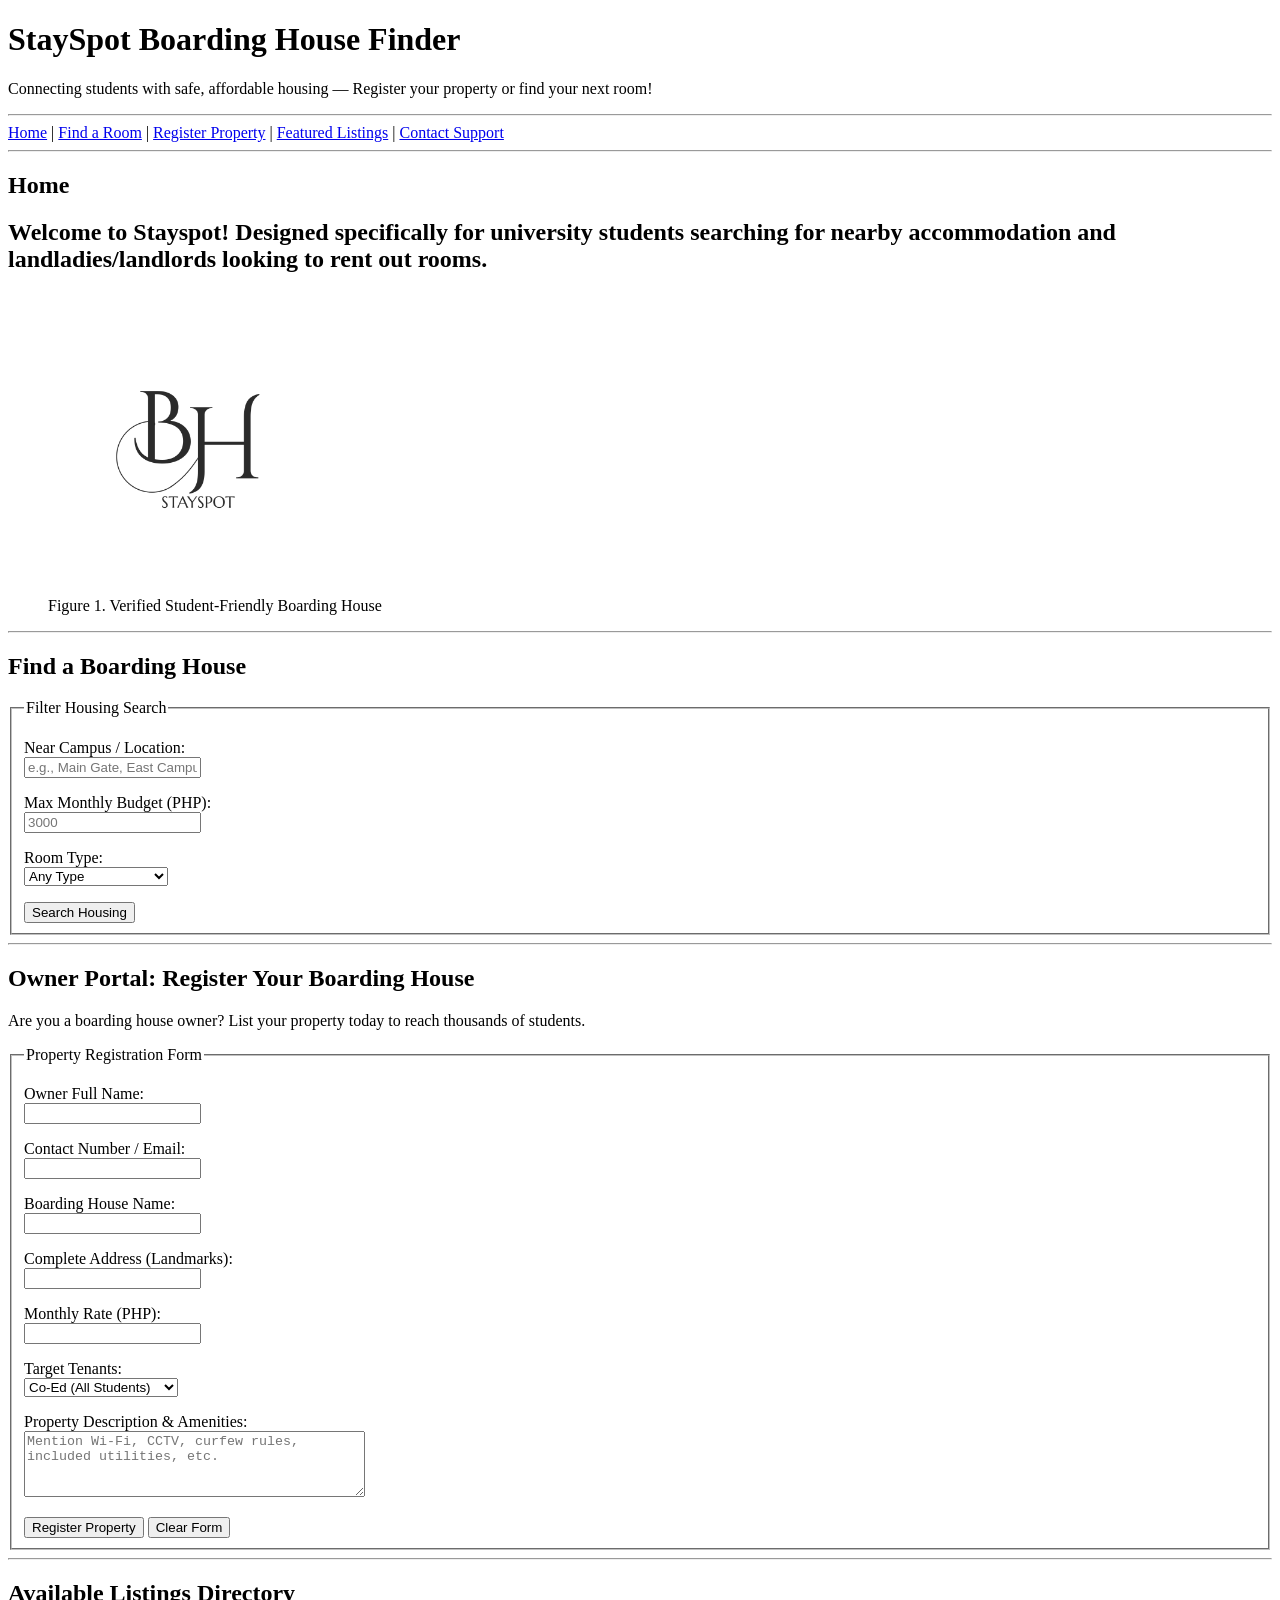
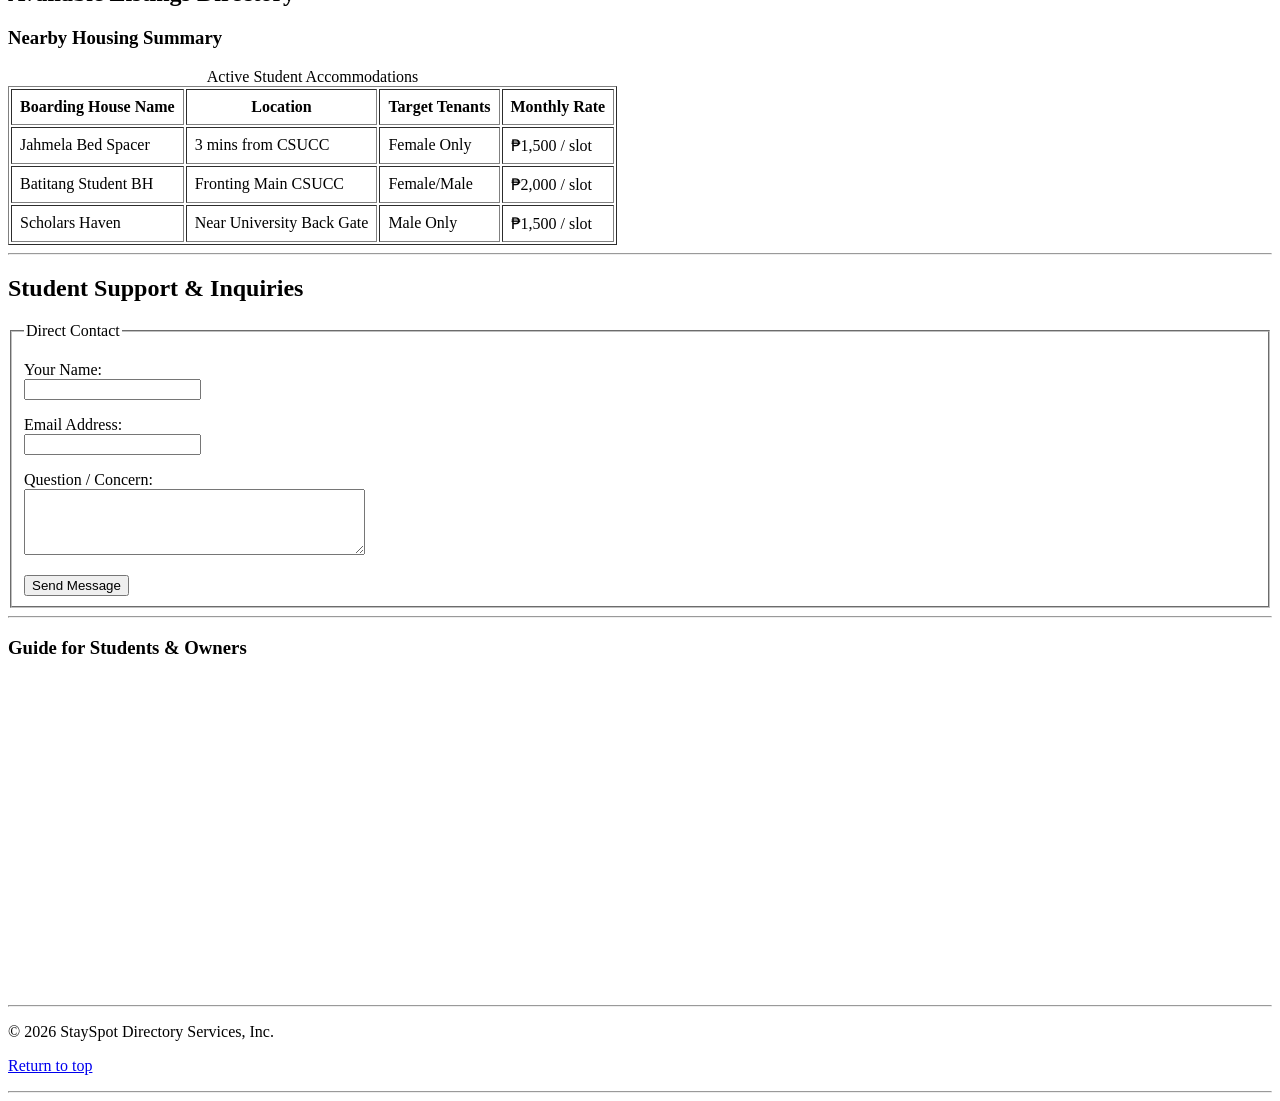
==== index.html @ 8d2ea784 "Add files via upload" ====
<!DOCTYPE html>
<html lang="en">
<head> 
    <meta charset="UTF-8"> 
    <meta name="viewport" content="width=device-width, initial-scale=1.0">
    <title>StaySpot - Boarding House Finder</title> 

</head>
<body>
    <header>
        <h1>StaySpot Boarding House Finder</h1>
        <p>Connecting students with safe, affordable housing — Register your property or find your next room!</p>
    </header>
    <hr>

    <nav aria-label ="Main Navigation">
       <a href="#home">Home</a> |
       <a href="#search">Find a Room</a> |
       <a href="#register-owner">Register Property</a> |
       <a href="#featured">Featured Listings</a> |
       <a href="#contact">Contact Support</a>
    </nav>
    <hr>

    <main>
        <section id="home">
            <h2>Home</h2>
            <h2>Welcome to Stayspot! Designed specifically for university students searching for nearby accommodation and landladies/landlords looking to rent out rooms.</h2>
            <figure>
                <img src="logo.jpg" alt="logo" width="300" height="300">
                <figcaption>Figure 1. Verified Student-Friendly Boarding House</figcaption>
            </figure>
        </section>
        <hr>

       <section id="search">
			<h2>Find a Boarding House</h2>
			<form action="#" method="get">
				<fieldset>
					<legend>Filter Housing Search</legend>
					<p>
						<label for="search-location">Near Campus / Location:</label><br>
						<input type="text" id="search-location" name="location" placeholder="e.g., Main Gate, East Campus">
					</p>
					<p>
						<label for="budget">Max Monthly Budget (PHP):</label><br>
						<input type="number" id="budget" name="budget" placeholder="3000">
					</p>
					<p>
						<label for="room-preference">Room Type:</label><br>
						<select id="room-preference" name="room_type">
							<option value="any">Any Type</option>
							<option value="bedspace">Bedspace (Shared)</option>
							<option value="single">Single Private Room</option>
							<option value="female-only">Female Only Dorm</option>
							<option value="male-only">Male Only Dorm</option>
						</select>
					</p>
					<button type="submit">Search Housing</button>
				</fieldset>
			</form>
		</section>
		<hr>

		<section id="register-owner">
			<h2>Owner Portal: Register Your Boarding House</h2>
			<p>Are you a boarding house owner? List your property today to reach thousands of students.</p>
			
			<form action="#" method="post">
				<fieldset>
					<legend>Property Registration Form</legend>
					<p>
						<label for="owner-name">Owner Full Name:</label><br>
						<input type="text" id="owner-name" name="owner_name" required autocomplete="name">
					</p>
					<p>
						<label for="owner-contact">Contact Number / Email:</label><br>
						<input type="text" id="owner-contact" name="owner_contact" required>
					</p>
					<p>
						<label for="property-name">Boarding House Name:</label><br>
						<input type="text" id="property-name" name="property_name" required>
					</p>
					<p>
						<label for="property-address">Complete Address (Landmarks):</label><br>
						<input type="text" id="property-address" name="property_address" required autocomplete="street-address">
					</p>
					<p>
						<label for="rate">Monthly Rate (PHP):</label><br>
						<input type="number" id="rate" name="rate" required>
					</p>
					<p>
						<label for="tenant-type">Target Tenants:</label><br>
						<select id="tenant-type" name="tenant_type">
							<option value="all">Co-Ed (All Students)</option>
							<option value="female">Female Students Only</option>
							<option value="male">Male Students Only</option>
						</select>
					</p>
					<p>
						<label for="amenities">Property Description & Amenities:</label><br>
						<textarea id="amenities" name="amenities" rows="4" cols="40" placeholder="Mention Wi-Fi, CCTV, curfew rules, included utilities, etc."></textarea>
					</p>
					<button type="submit">Register Property</button>
					<button type="reset">Clear Form</button>
				</fieldset>
			</form>
		</section>
		<hr>

		<section id="featured">
			<h2>Available Listings Directory</h2>
			<article>
				<h3>Nearby Housing Summary</h3>
				<table border="1" cellpadding="8">
					<caption>Active Student Accommodations</caption>
					<thead>
						<tr>
							<th scope="col">Boarding House Name</th>
							<th scope="col">Location</th>
							<th scope="col">Target Tenants</th>
							<th scope="col">Monthly Rate</th>
						</tr>
					</thead>
					<tbody>
						<tr>
							<td>Jahmela Bed Spacer</td>
							<td>3 mins from CSUCC</td>
							<td>Female Only</td>
							<td>₱1,500 / slot</td>
						</tr>
						<tr>
							<td>Batitang Student BH</td>
							<td>Fronting Main CSUCC</td>
							<td>Female/Male</td>
							<td>₱2,000 / slot</td>
						</tr>
						<tr>
							<td>Scholars Haven</td>
							<td>Near University Back Gate</td>
							<td>Male Only</td>
							<td>₱1,500 / slot</td>
						</tr>
					</tbody>
				</table>
			</article>
		</section>
		<hr>

		<section id="contact">
			<h2>Student Support & Inquiries</h2>
			<form action="#" method="post">
				<fieldset>
					<legend>Direct Contact</legend>
					<p>
						<label for="student-name">Your Name:</label><br>
						<input type="text" id="student-name" name="student_name" required autocomplete="name">
					</p>
					<p>
						<label for="student-email">Email Address:</label><br>
						<input type="email" id="student-email" name="student_email" required autocomplete="email">
					</p>
					<p>
						<label for="message">Question / Concern:</label><br>
						<textarea id="message" name="message" rows="4" cols="40"></textarea>
					</p>
					<button type="submit">Send Message</button>
				</fieldset>
			</form>
		</section>
	</main>
	<hr>

	<aside>
		<h3>Guide for Students & Owners</h3>
		<iframe width="560" height="315" src="https://www.youtube-nocookie.com/embed/41rMdUESHv8?si=8a2DmmxghDqq758a" title="Boarding House Guide" frameborder="0" allow="accelerometer; autoplay; clipboard-write; encrypted-media; gyroscope; picture-in-picture; web-share" referrerpolicy="strict-origin-when-cross-origin" allowfullscreen></iframe>
	</aside>
	<hr>

	<footer>
		<p>&copy; 2026 StaySpot Directory Services, Inc.</p>
		<p><a href="#home">Return to top</a></p>
	</footer>
	<hr>
</body>
</html>
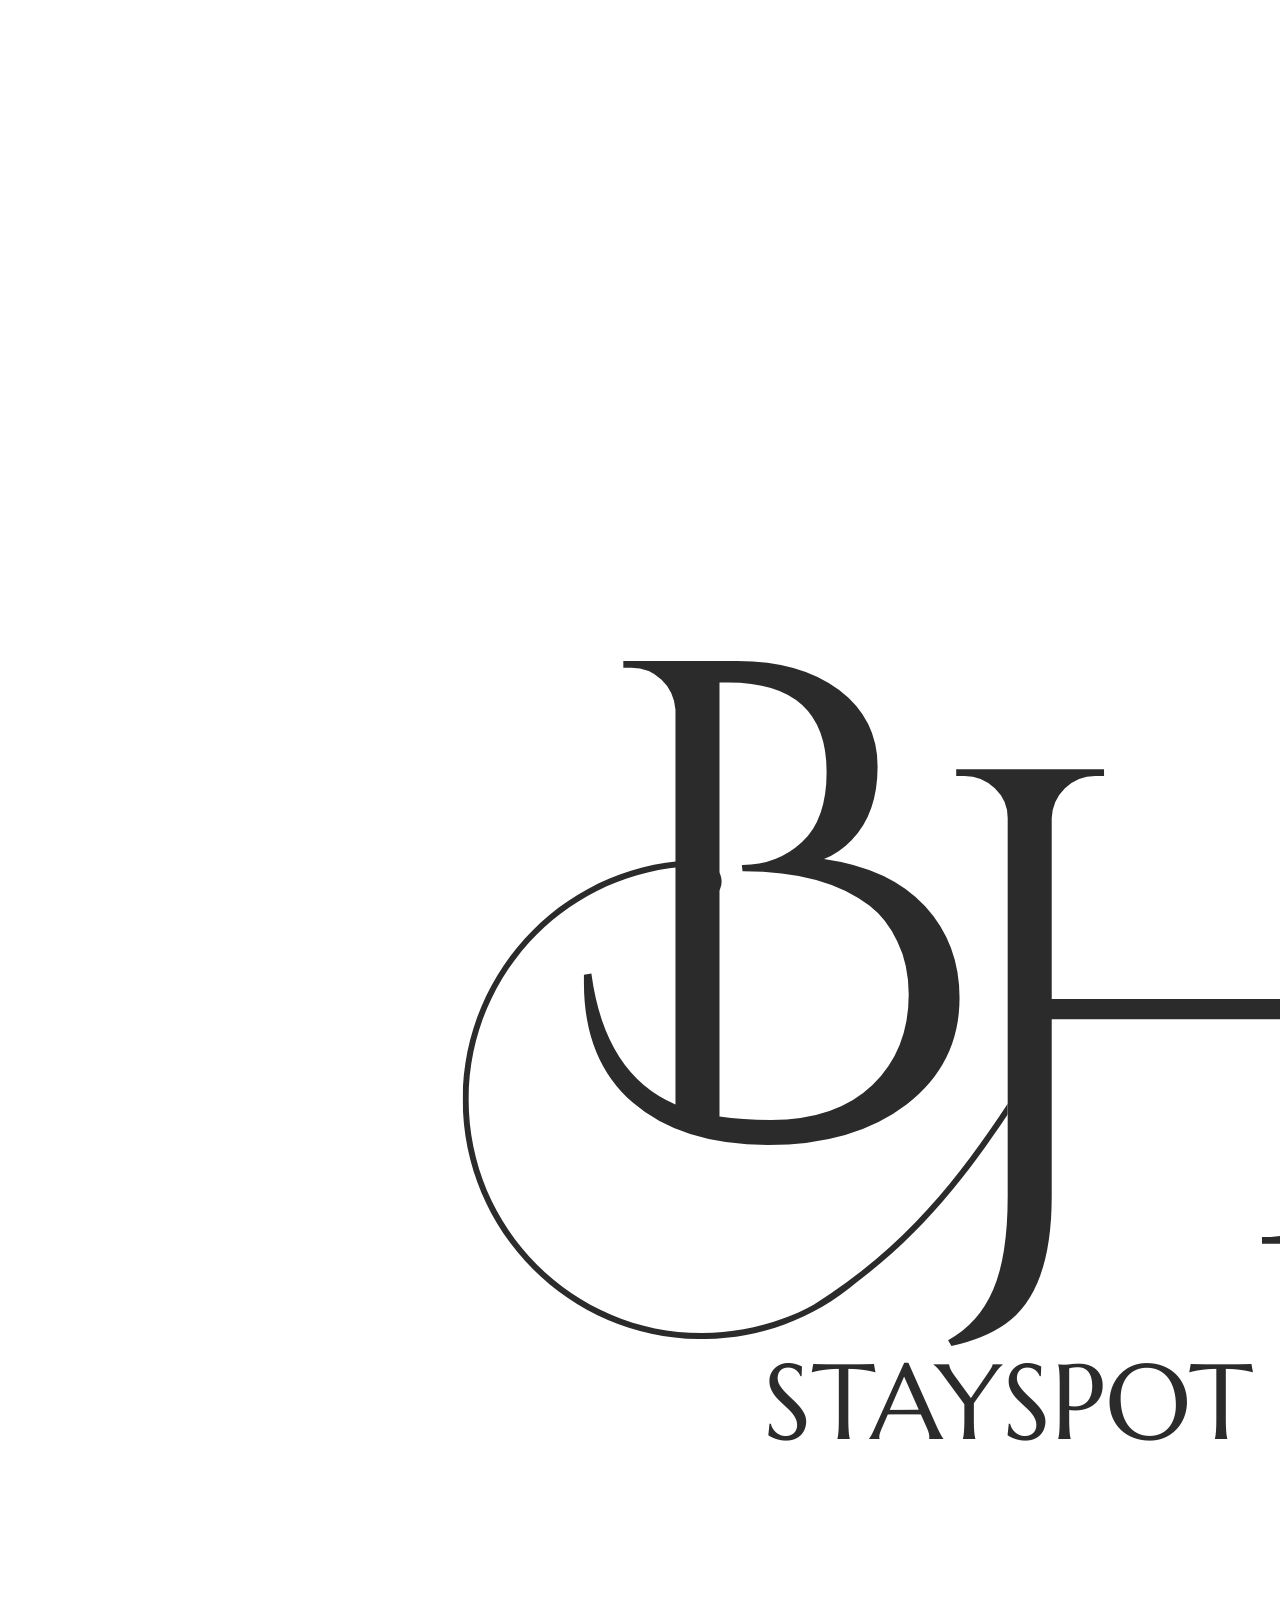
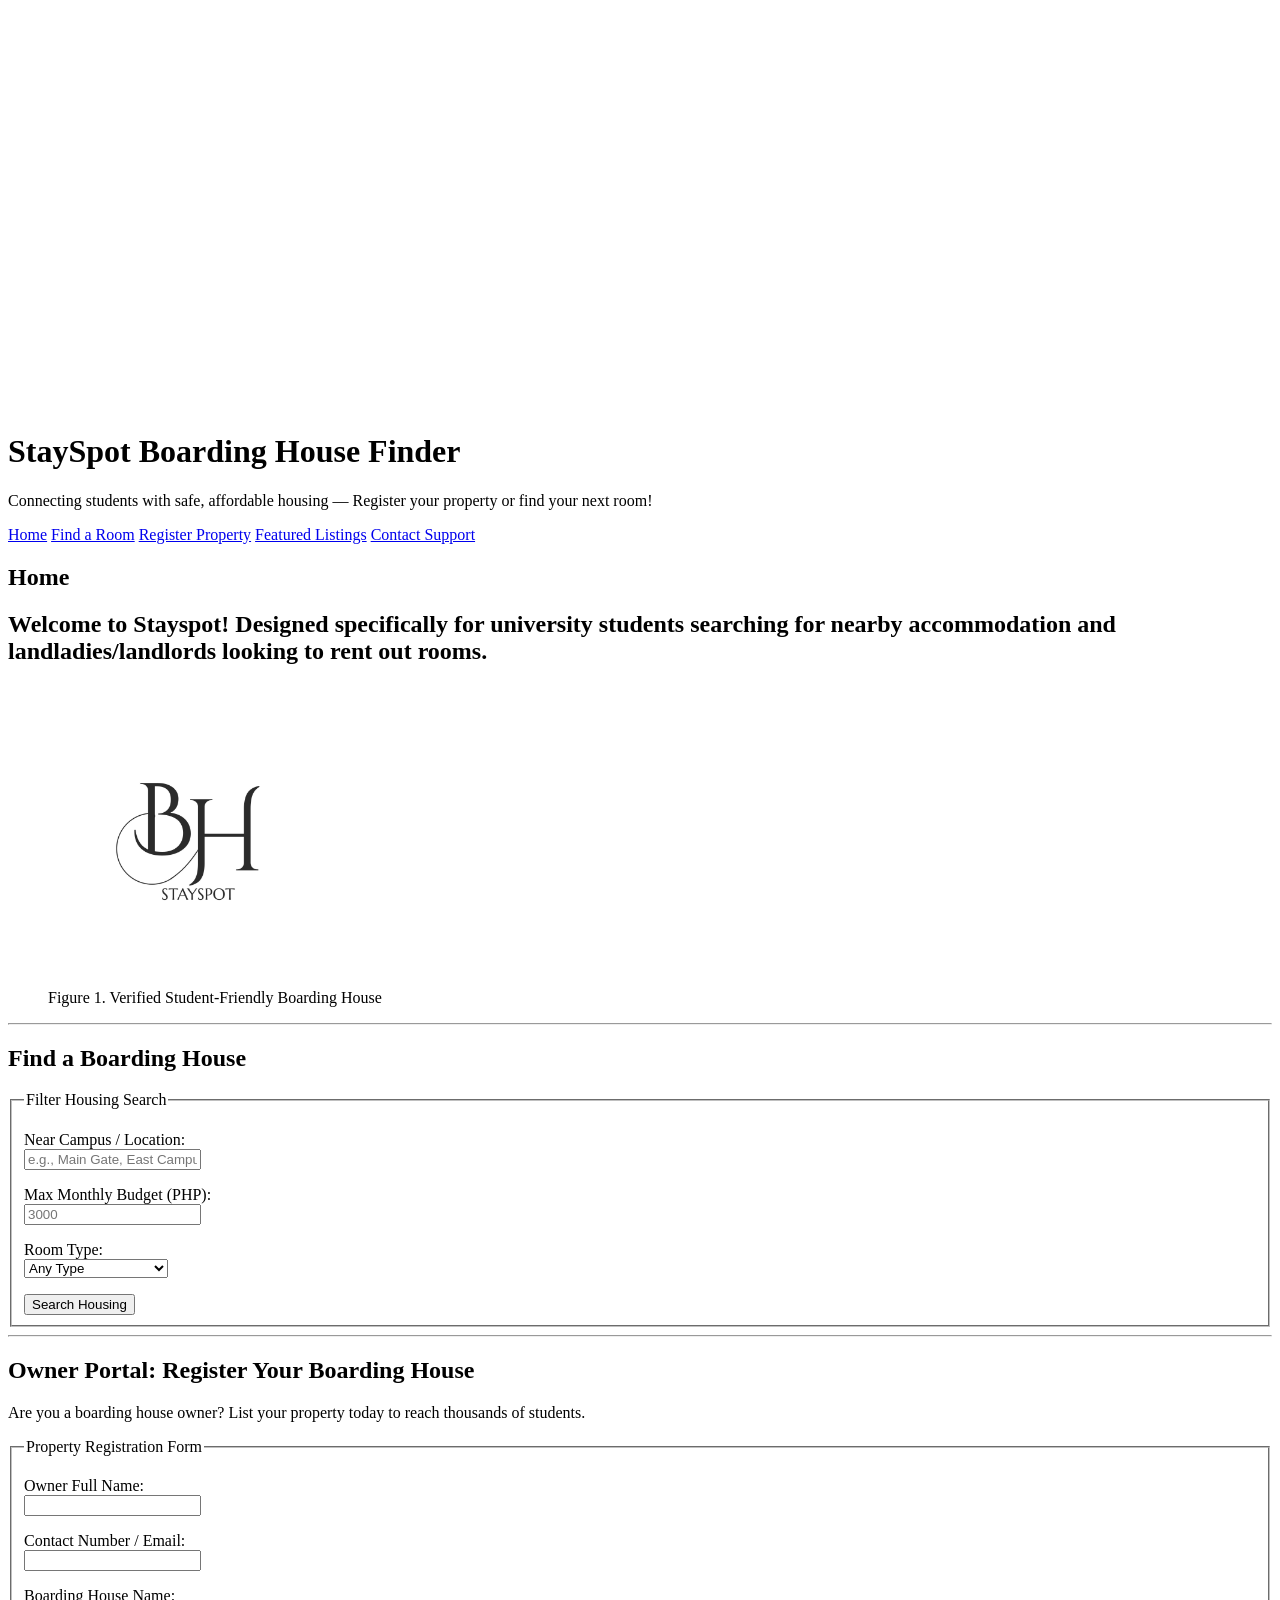
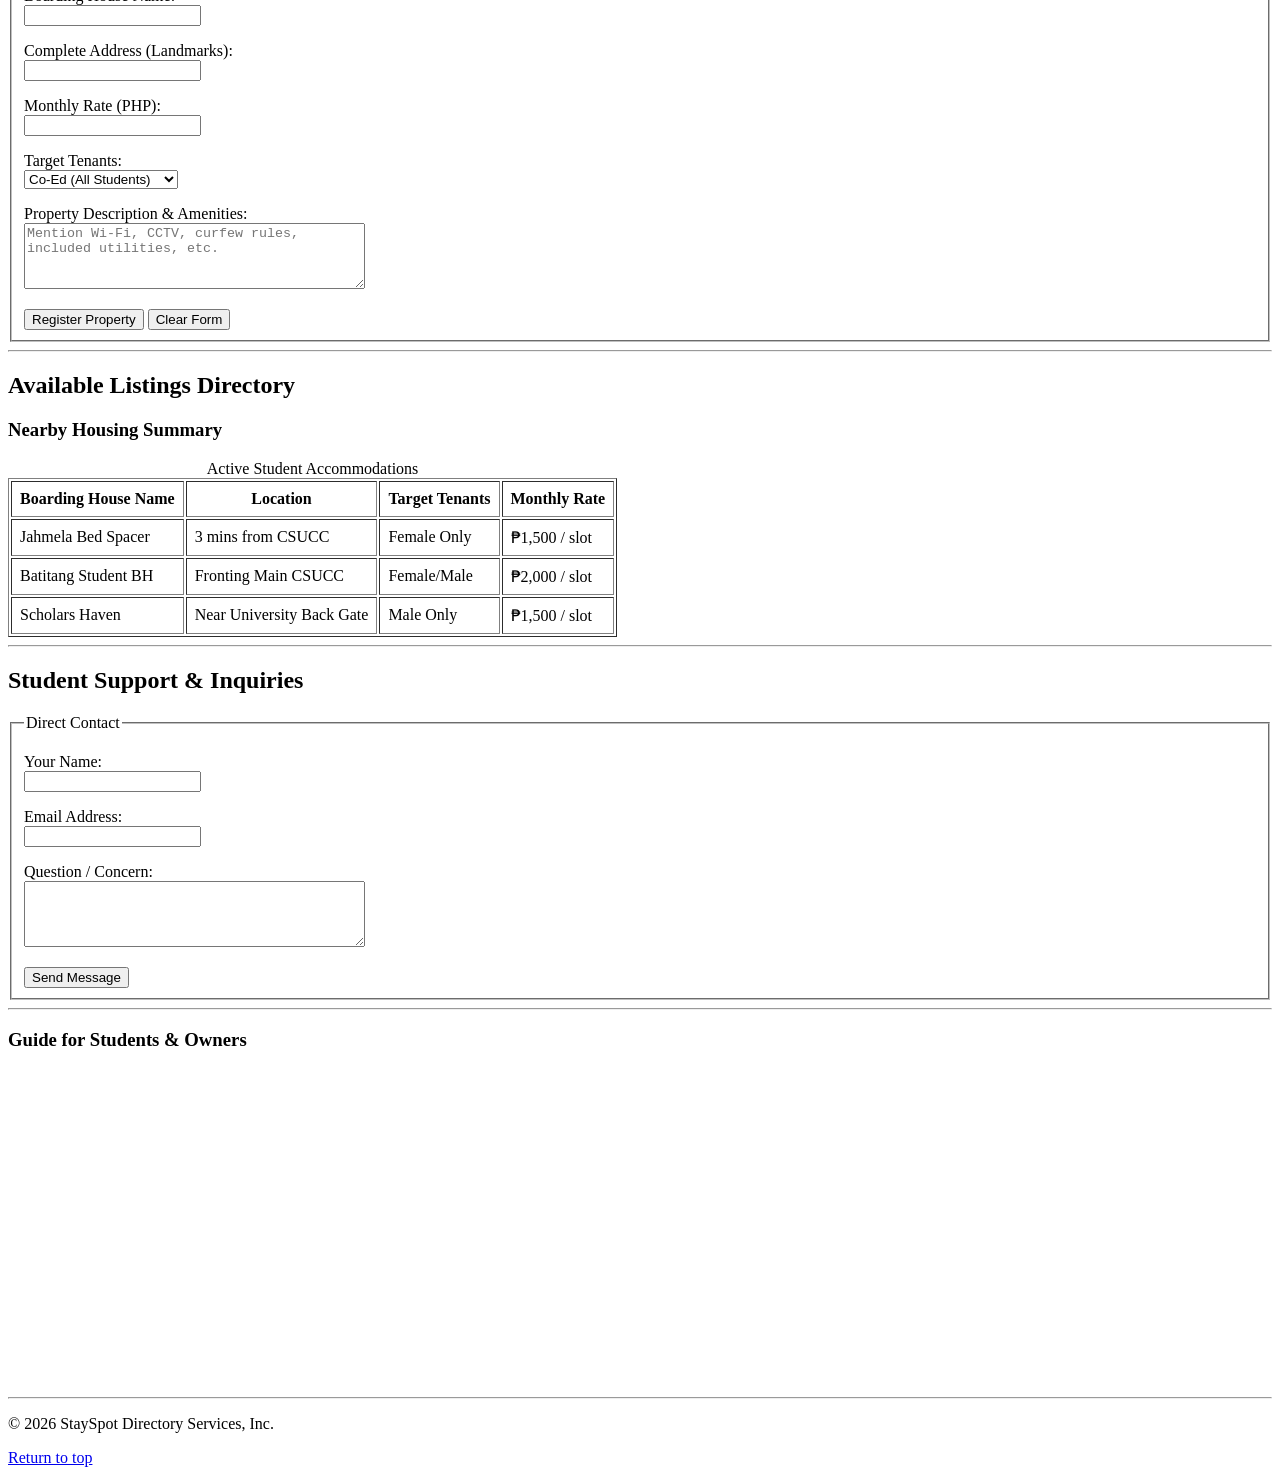
==== commit 68907017: "Update index.html with new layout and sections Refactor header and navigation structure, add search " ====
--- a/index.html
+++ b/index.html
@@ -4,23 +4,28 @@
     <meta charset="UTF-8"> 
     <meta name="viewport" content="width=device-width, initial-scale=1.0">
     <title>StaySpot - Boarding House Finder</title> 
-
+    <link rel="stylesheet" href="css/styles.css">
 </head>
 <body>
     <header>
-        <h1>StaySpot Boarding House Finder</h1>
-        <p>Connecting students with safe, affordable housing — Register your property or find your next room!</p>
+        <div class="header-container">
+            <div class="logo-container">
+                <img src="logo.jpg" alt="StaySpot Logo" class="site-logo">
+            </div>
+            <div class="header-text">
+                <h1>StaySpot Boarding House Finder</h1>
+                <p>Connecting students with safe, affordable housing — Register your property or find your next room!</p>
+            </div>
+        </div>
     </header>
-    <hr>
 
-    <nav aria-label ="Main Navigation">
-       <a href="#home">Home</a> |
-       <a href="#search">Find a Room</a> |
-       <a href="#register-owner">Register Property</a> |
-       <a href="#featured">Featured Listings</a> |
-       <a href="#contact">Contact Support</a>
+    <nav aria-label="Main Navigation">
+        <a href="#home">Home</a> 
+        <a href="#search">Find a Room</a> 
+        <a href="#register-owner">Register Property</a> 
+        <a href="#featured">Featured Listings</a> 
+        <a href="#contact">Contact Support</a>
     </nav>
-    <hr>
 
     <main>
         <section id="home">
@@ -31,156 +36,155 @@
                 <figcaption>Figure 1. Verified Student-Friendly Boarding House</figcaption>
             </figure>
         </section>
+        <hr> 
+
+        <section id="search">
+            <h2>Find a Boarding House</h2>
+            <form action="#" method="get">
+                <fieldset>
+                    <legend>Filter Housing Search</legend>
+                    <p>
+                        <label for="search-location">Near Campus / Location:</label><br>
+                        <input type="text" id="search-location" name="location" placeholder="e.g., Main Gate, East Campus">
+                    </p>
+                    <p>
+                        <label for="budget">Max Monthly Budget (PHP):</label><br>
+                        <input type="number" id="budget" name="budget" placeholder="3000">
+                    </p>
+                    <p>
+                        <label for="room-preference">Room Type:</label><br>
+                        <select id="room-preference" name="room_type">
+                            <option value="any">Any Type</option>
+                            <option value="bedspace">Bedspace (Shared)</option>
+                            <option value="single">Single Private Room</option>
+                            <option value="female-only">Female Only Dorm</option>
+                            <option value="male-only">Male Only Dorm</option>
+                        </select>
+                    </p>
+                    <button type="submit">Search Housing</button>
+                </fieldset>
+            </form>
+        </section>
         <hr>
 
-       <section id="search">
-			<h2>Find a Boarding House</h2>
-			<form action="#" method="get">
-				<fieldset>
-					<legend>Filter Housing Search</legend>
-					<p>
-						<label for="search-location">Near Campus / Location:</label><br>
-						<input type="text" id="search-location" name="location" placeholder="e.g., Main Gate, East Campus">
-					</p>
-					<p>
-						<label for="budget">Max Monthly Budget (PHP):</label><br>
-						<input type="number" id="budget" name="budget" placeholder="3000">
-					</p>
-					<p>
-						<label for="room-preference">Room Type:</label><br>
-						<select id="room-preference" name="room_type">
-							<option value="any">Any Type</option>
-							<option value="bedspace">Bedspace (Shared)</option>
-							<option value="single">Single Private Room</option>
-							<option value="female-only">Female Only Dorm</option>
-							<option value="male-only">Male Only Dorm</option>
-						</select>
-					</p>
-					<button type="submit">Search Housing</button>
-				</fieldset>
-			</form>
-		</section>
-		<hr>
+        <section id="register-owner">
+            <h2>Owner Portal: Register Your Boarding House</h2>
+            <p>Are you a boarding house owner? List your property today to reach thousands of students.</p>
+            
+            <form action="#" method="post">
+                <fieldset>
+                    <legend>Property Registration Form</legend>
+                    <p>
+                        <label for="owner-name">Owner Full Name:</label><br>
+                        <input type="text" id="owner-name" name="owner_name" required autocomplete="name">
+                    </p>
+                    <p>
+                        <label for="owner-contact">Contact Number / Email:</label><br>
+                        <input type="text" id="owner-contact" name="owner_contact" required>
+                    </p>
+                    <p>
+                        <label for="property-name">Boarding House Name:</label><br>
+                        <input type="text" id="property-name" name="property_name" required>
+                    </p>
+                    <p>
+                        <label for="property-address">Complete Address (Landmarks):</label><br>
+                        <input type="text" id="property-address" name="property_address" required autocomplete="street-address">
+                    </p>
+                    <p>
+                        <label for="rate">Monthly Rate (PHP):</label><br>
+                        <input type="number" id="rate" name="rate" required>
+                    </p>
+                    <p>
+                        <label for="tenant-type">Target Tenants:</label><br>
+                        <select id="tenant-type" name="tenant_type">
+                            <option value="all">Co-Ed (All Students)</option>
+                            <option value="female">Female Students Only</option>
+                            <option value="male">Male Students Only</option>
+                        </select>
+                    </p>
+                    <p>
+                        <label for="amenities">Property Description & Amenities:</label><br>
+                        <textarea id="amenities" name="amenities" rows="4" cols="40" placeholder="Mention Wi-Fi, CCTV, curfew rules, included utilities, etc."></textarea>
+                    </p>
+                    <button type="submit">Register Property</button>
+                    <button type="reset">Clear Form</button>
+                </fieldset>
+            </form>
+        </section>
+        <hr>
 
-		<section id="register-owner">
-			<h2>Owner Portal: Register Your Boarding House</h2>
-			<p>Are you a boarding house owner? List your property today to reach thousands of students.</p>
-			
-			<form action="#" method="post">
-				<fieldset>
-					<legend>Property Registration Form</legend>
-					<p>
-						<label for="owner-name">Owner Full Name:</label><br>
-						<input type="text" id="owner-name" name="owner_name" required autocomplete="name">
-					</p>
-					<p>
-						<label for="owner-contact">Contact Number / Email:</label><br>
-						<input type="text" id="owner-contact" name="owner_contact" required>
-					</p>
-					<p>
-						<label for="property-name">Boarding House Name:</label><br>
-						<input type="text" id="property-name" name="property_name" required>
-					</p>
-					<p>
-						<label for="property-address">Complete Address (Landmarks):</label><br>
-						<input type="text" id="property-address" name="property_address" required autocomplete="street-address">
-					</p>
-					<p>
-						<label for="rate">Monthly Rate (PHP):</label><br>
-						<input type="number" id="rate" name="rate" required>
-					</p>
-					<p>
-						<label for="tenant-type">Target Tenants:</label><br>
-						<select id="tenant-type" name="tenant_type">
-							<option value="all">Co-Ed (All Students)</option>
-							<option value="female">Female Students Only</option>
-							<option value="male">Male Students Only</option>
-						</select>
-					</p>
-					<p>
-						<label for="amenities">Property Description & Amenities:</label><br>
-						<textarea id="amenities" name="amenities" rows="4" cols="40" placeholder="Mention Wi-Fi, CCTV, curfew rules, included utilities, etc."></textarea>
-					</p>
-					<button type="submit">Register Property</button>
-					<button type="reset">Clear Form</button>
-				</fieldset>
-			</form>
-		</section>
-		<hr>
+        <section id="featured">
+            <h2>Available Listings Directory</h2>
+            <article>
+                <h3>Nearby Housing Summary</h3>
+                <table border="1" cellpadding="8">
+                    <caption>Active Student Accommodations</caption>
+                    <thead>
+                        <tr>
+                            <th scope="col">Boarding House Name</th>
+                            <th scope="col">Location</th>
+                            <th scope="col">Target Tenants</th>
+                            <th scope="col">Monthly Rate</th>
+                        </tr>
+                    </thead>
+                    <tbody>
+                        <tr>
+                            <td>Jahmela Bed Spacer</td>
+                            <td>3 mins from CSUCC</td>
+                            <td>Female Only</td>
+                            <td>₱1,500 / slot</td>
+                        </tr>
+                        <tr>
+                            <td>Batitang Student BH</td>
+                            <td>Fronting Main CSUCC</td>
+                            <td>Female/Male</td>
+                            <td>₱2,000 / slot</td>
+                        </tr>
+                        <tr>
+                            <td>Scholars Haven</td>
+                            <td>Near University Back Gate</td>
+                            <td>Male Only</td>
+                            <td>₱1,500 / slot</td>
+                        </tr>
+                    </tbody>
+                </table>
+            </article>
+        </section>
+        <hr>
 
-		<section id="featured">
-			<h2>Available Listings Directory</h2>
-			<article>
-				<h3>Nearby Housing Summary</h3>
-				<table border="1" cellpadding="8">
-					<caption>Active Student Accommodations</caption>
-					<thead>
-						<tr>
-							<th scope="col">Boarding House Name</th>
-							<th scope="col">Location</th>
-							<th scope="col">Target Tenants</th>
-							<th scope="col">Monthly Rate</th>
-						</tr>
-					</thead>
-					<tbody>
-						<tr>
-							<td>Jahmela Bed Spacer</td>
-							<td>3 mins from CSUCC</td>
-							<td>Female Only</td>
-							<td>₱1,500 / slot</td>
-						</tr>
-						<tr>
-							<td>Batitang Student BH</td>
-							<td>Fronting Main CSUCC</td>
-							<td>Female/Male</td>
-							<td>₱2,000 / slot</td>
-						</tr>
-						<tr>
-							<td>Scholars Haven</td>
-							<td>Near University Back Gate</td>
-							<td>Male Only</td>
-							<td>₱1,500 / slot</td>
-						</tr>
-					</tbody>
-				</table>
-			</article>
-		</section>
-		<hr>
+        <section id="contact">
+            <h2>Student Support & Inquiries</h2>
+            <form action="#" method="post">
+                <fieldset>
+                    <legend>Direct Contact</legend>
+                    <p>
+                        <label for="student-name">Your Name:</label><br>
+                        <input type="text" id="student-name" name="student_name" required autocomplete="name">
+                    </p>
+                    <p>
+                        <label for="student-email">Email Address:</label><br>
+                        <input type="email" id="student-email" name="student_email" required autocomplete="email">
+                    </p>
+                    <p>
+                        <label for="message">Question / Concern:</label><br>
+                        <textarea id="message" name="message" rows="4" cols="40"></textarea>
+                    </p>
+                    <button type="submit">Send Message</button>
+                </fieldset>
+            </form>
+        </section>
+    </main>
+    <hr>
 
-		<section id="contact">
-			<h2>Student Support & Inquiries</h2>
-			<form action="#" method="post">
-				<fieldset>
-					<legend>Direct Contact</legend>
-					<p>
-						<label for="student-name">Your Name:</label><br>
-						<input type="text" id="student-name" name="student_name" required autocomplete="name">
-					</p>
-					<p>
-						<label for="student-email">Email Address:</label><br>
-						<input type="email" id="student-email" name="student_email" required autocomplete="email">
-					</p>
-					<p>
-						<label for="message">Question / Concern:</label><br>
-						<textarea id="message" name="message" rows="4" cols="40"></textarea>
-					</p>
-					<button type="submit">Send Message</button>
-				</fieldset>
-			</form>
-		</section>
-	</main>
-	<hr>
+    <aside>
+        <h3>Guide for Students & Owners</h3>
+        <iframe width="560" height="315" src="https://www.youtube-nocookie.com/embed/41rMdUESHv8?si=8a2DmmxghDqq758a" title="Boarding House Guide" frameborder="0" allow="accelerometer; autoplay; clipboard-write; encrypted-media; gyroscope; picture-in-picture; web-share" referrerpolicy="strict-origin-when-cross-origin" allowfullscreen></iframe>
+    </aside>
+    <hr>
 
-	<aside>
-		<h3>Guide for Students & Owners</h3>
-		<iframe width="560" height="315" src="https://www.youtube-nocookie.com/embed/41rMdUESHv8?si=8a2DmmxghDqq758a" title="Boarding House Guide" frameborder="0" allow="accelerometer; autoplay; clipboard-write; encrypted-media; gyroscope; picture-in-picture; web-share" referrerpolicy="strict-origin-when-cross-origin" allowfullscreen></iframe>
-	</aside>
-	<hr>
-
-	<footer>
-		<p>&copy; 2026 StaySpot Directory Services, Inc.</p>
-		<p><a href="#home">Return to top</a></p>
-	</footer>
-	<hr>
+    <footer>
+        <p>&copy; 2026 StaySpot Directory Services, Inc.</p>
+        <p><a href="#home">Return to top</a></p>
+    </footer>
 </body>
-</html>+</html>
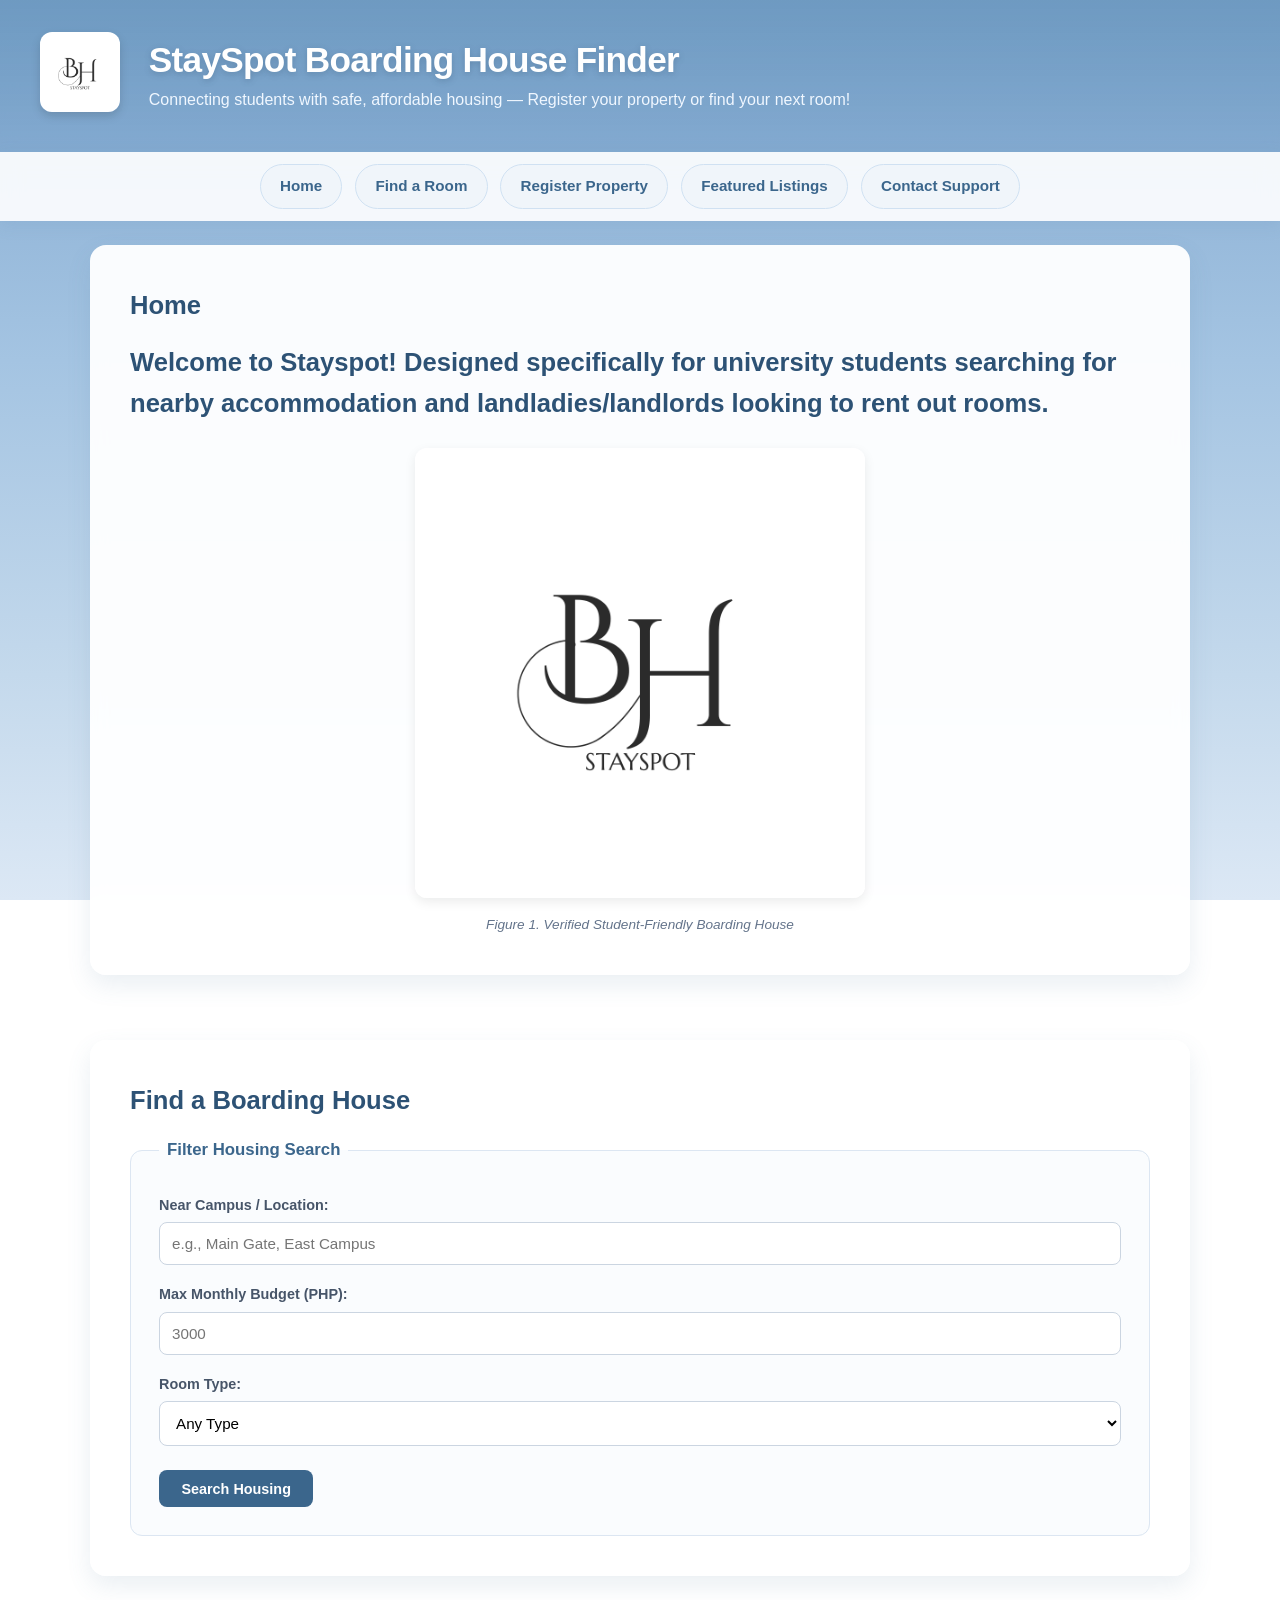
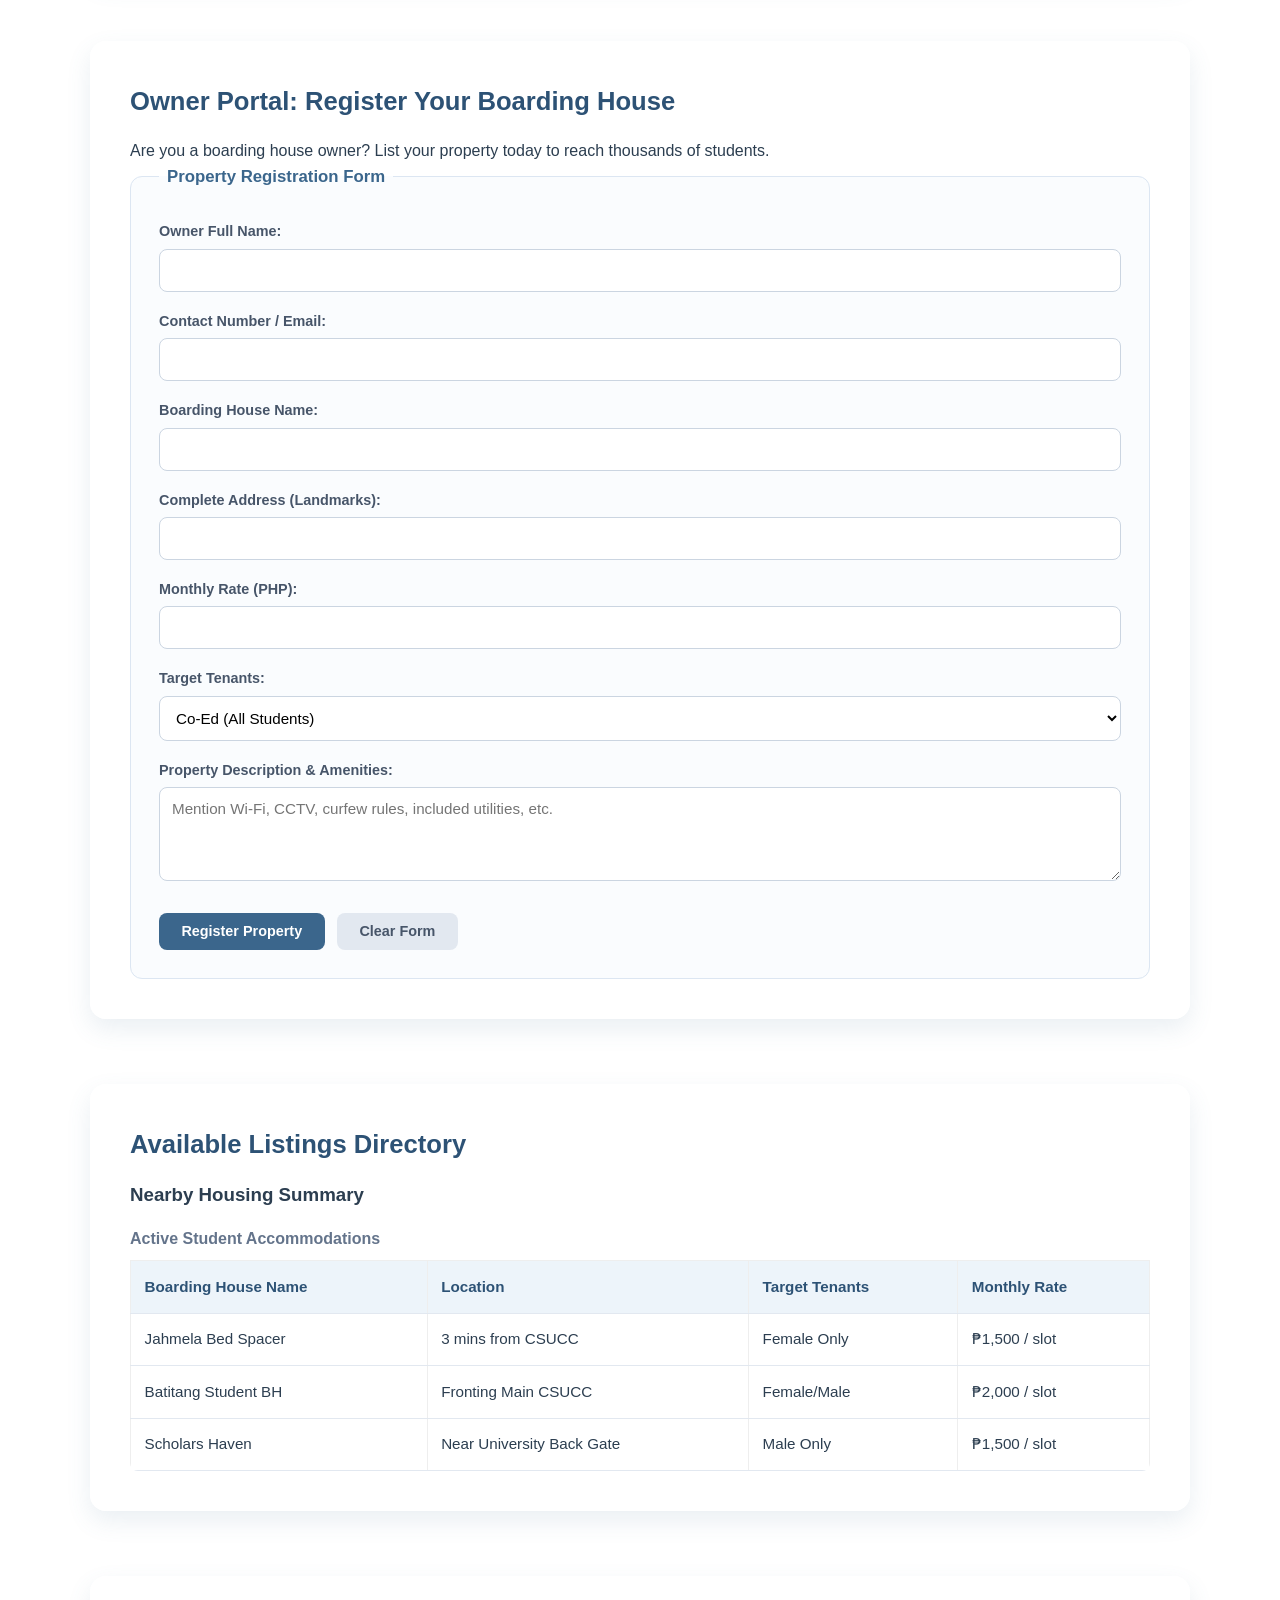
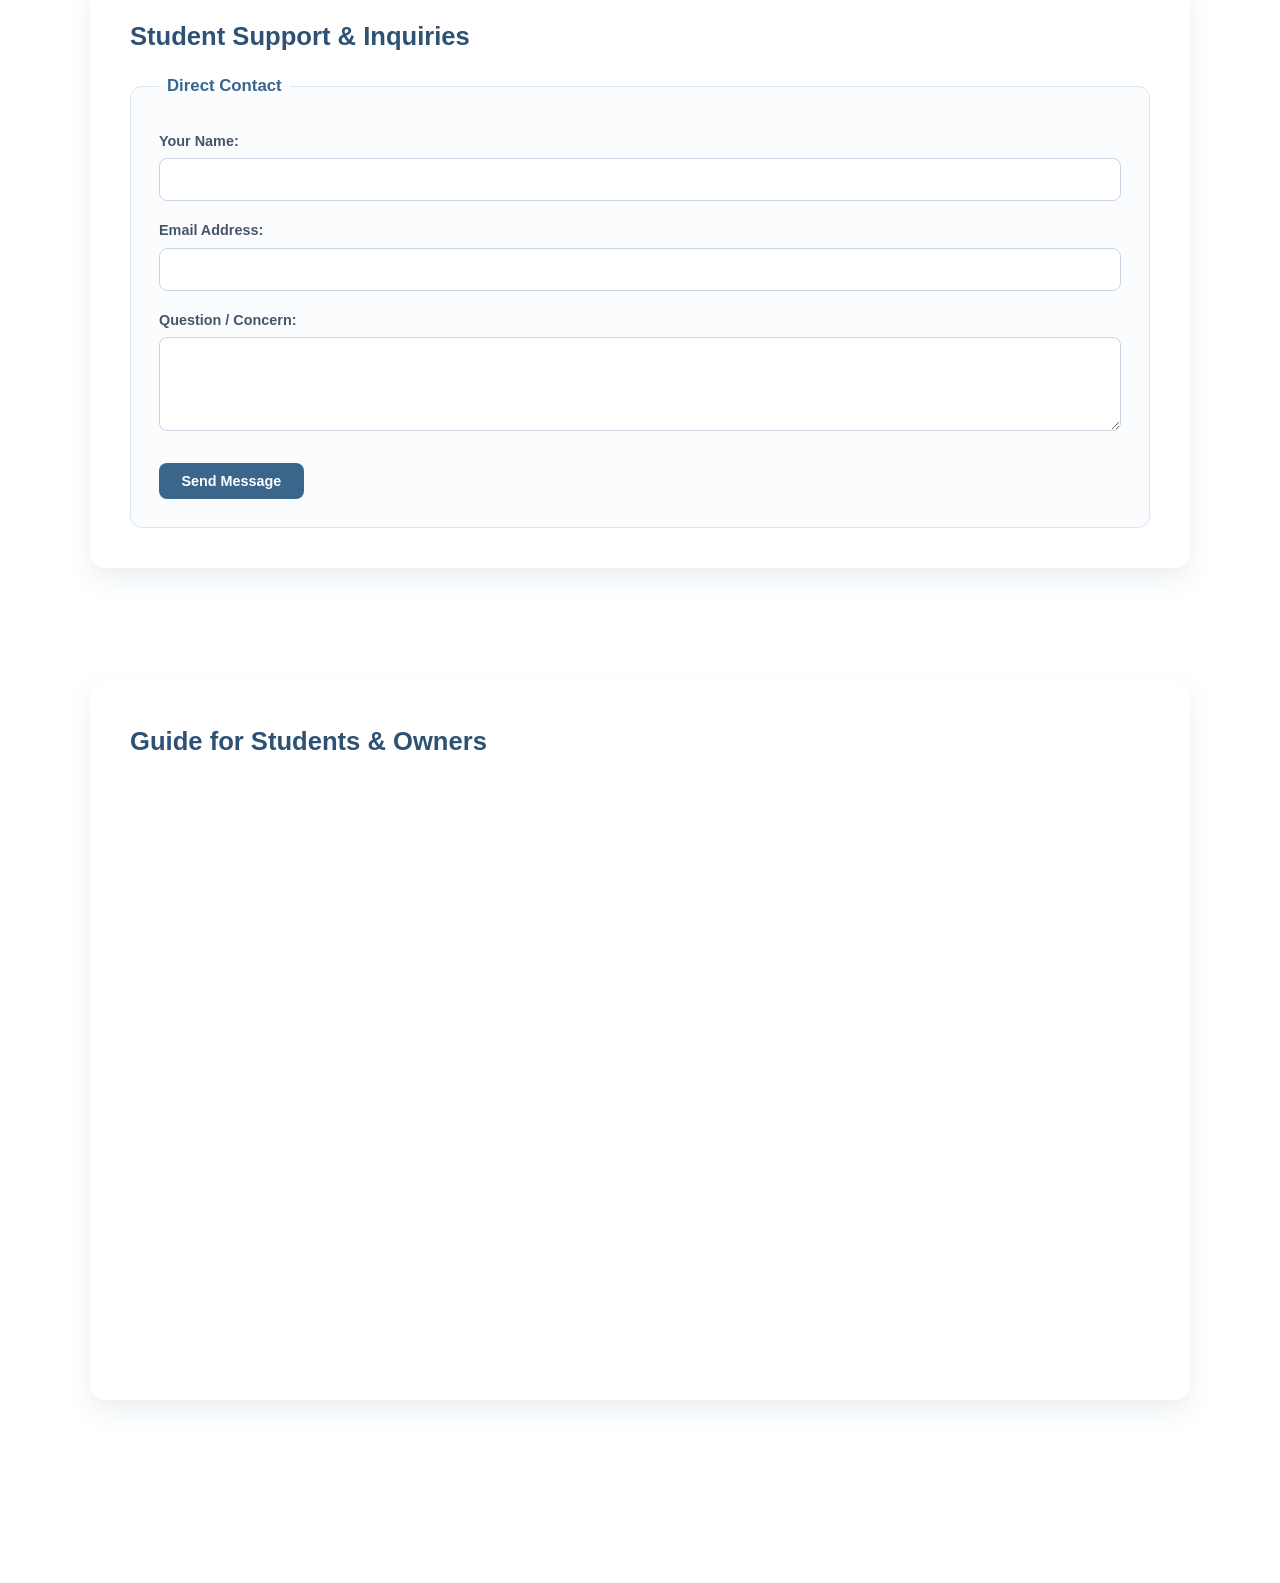
==== commit 3655b4f9: "Update index.html" ====
--- a/index.html
+++ b/index.html
@@ -4,7 +4,7 @@
     <meta charset="UTF-8"> 
     <meta name="viewport" content="width=device-width, initial-scale=1.0">
     <title>StaySpot - Boarding House Finder</title> 
-    <link rel="stylesheet" href="css/styles.css">
+    <link rel="stylesheet" href="styles.css">
 </head>
 <body>
     <header>
--- a/styles.css
+++ b/styles.css
@@ -0,0 +1,347 @@
+* {
+    box-sizing: border-box;
+    margin: 0;
+    padding: 0;
+}
+
+:root {
+    --primary-color: #3b668c;
+    --primary-hover: #2d5275;
+    --bg-card: rgba(255, 255, 255, 0.95);
+    --border-color: #dce6f2;
+    --text-color: #2c3e50;
+}
+
+body {
+    min-height: 100vh;
+    display: flex;
+    flex-direction: column;
+    font-family: -apple-system, BlinkMacSystemFont, "Segoe UI", Roboto, Helvetica, Arial, sans-serif;
+    line-height: 1.6;
+    color: var(--text-color);
+    background: linear-gradient(180deg, #81a8cf 0%, #a4c4e2 40%, #c4d9ec 75%, #dce8f5 100%);
+    background-attachment: fixed;
+}
+
+hr {
+    border: none;
+    height: 1px;
+    background-color: rgba(255, 255, 255, 0.4);
+    margin: clamp(1rem, 3vw, 2rem) 0;
+}
+
+header {
+    padding: clamp(1rem, 3vw, 2rem);
+    color: #ffffff;
+    background: linear-gradient(180deg, rgba(109, 153, 192, 0.95) 0%, rgba(129, 168, 207, 0.85) 100%);
+    backdrop-filter: blur(8px);
+}
+
+.header-container {
+    max-width: 1200px;
+    margin: 0 auto;
+    display: flex;
+    align-items: center;
+    gap: clamp(0.8rem, 2.5vw, 1.8rem);
+    flex-wrap: wrap;
+}
+
+.logo-container {
+    flex-shrink: 0;
+}
+
+.site-logo {
+    height: clamp(50px, 8vw, 80px);
+    width: auto;
+    max-width: 100%;
+    object-fit: contain;
+    border-radius: 12px;
+    box-shadow: 0 4px 10px rgba(0, 0, 0, 0.15);
+}
+
+.header-text {
+    display: flex;
+    flex-direction: column;
+    text-align: left;
+    flex: 1;
+    min-width: 250px;
+}
+
+header h1 {
+    font-size: clamp(1.2rem, 3.5vw, 2.2rem);
+    font-weight: 800;
+    letter-spacing: -0.02em;
+    text-shadow: 0 2px 6px rgba(50, 80, 110, 0.3);
+    line-height: 1.2;
+}
+
+header p {
+    font-size: clamp(0.8rem, 2vw, 1rem);
+    color: #f0f7ff;
+    font-weight: 500;
+    margin-top: 0.3rem;
+}
+
+nav {
+    background: rgba(255, 255, 255, 0.9);
+    backdrop-filter: blur(10px);
+    padding: 0.75rem clamp(0.5rem, 2vw, 1.5rem);
+    position: sticky;
+    top: 0;
+    z-index: 1000;
+    box-shadow: 0 4px 15px rgba(100, 140, 180, 0.15);
+    display: flex;
+    justify-content: center;
+    align-items: center;
+    gap: clamp(0.4rem, 1vw, 0.8rem);
+    flex-wrap: wrap;
+}
+
+nav a {
+    color: var(--primary-color);
+    font-weight: 700;
+    text-decoration: none;
+    padding: clamp(0.4rem, 1.2vw, 0.6rem) clamp(0.8rem, 2vw, 1.2rem);
+    border-radius: 50px;
+    transition: all 0.25s ease;
+    display: inline-block;
+    font-size: clamp(0.8rem, 1.8vw, 0.95rem);
+    background: #f0f5fa;
+    border: 1.5px solid #d0e1f2;
+    white-space: nowrap;
+}
+
+nav a:hover,
+nav a:focus {
+    color: #ffffff;
+    background: linear-gradient(135deg, #628bb3 0%, #4a739b 100%);
+    border-color: transparent;
+    transform: translateY(-2px);
+    box-shadow: 0 4px 10px rgba(98, 139, 179, 0.3);
+}
+
+main, aside {
+    width: min(1100px, 92%);
+    margin: 1.5rem auto;
+}
+
+main section, aside {
+    padding: clamp(1rem, 4vw, 2.5rem);
+    border-radius: 16px;
+    background: var(--bg-card);
+    backdrop-filter: blur(8px);
+    box-shadow: 0 10px 25px rgba(80, 120, 160, 0.12);
+}
+
+section h2, aside h3 {
+    color: var(--primary-hover);
+    margin-bottom: 1rem;
+    font-size: clamp(1.2rem, 3vw, 1.6rem);
+}
+
+figure {
+    margin-top: 1.5rem;
+    text-align: center;
+}
+
+figure img {
+    width: 100%;
+    max-width: 450px;
+    height: auto;
+    border-radius: 12px;
+    box-shadow: 0 4px 12px rgba(0, 0, 0, 0.08);
+}
+
+figcaption {
+    margin-top: 0.5rem;
+    font-size: 0.85rem;
+    color: #64748b;
+    font-style: italic;
+}
+
+fieldset {
+    border: 1.5px solid var(--border-color);
+    border-radius: 12px;
+    padding: clamp(1rem, 3vw, 1.75rem);
+    background: #fafcfe;
+}
+
+legend {
+    font-weight: 700;
+    color: var(--primary-color);
+    padding: 0 0.5rem;
+    font-size: clamp(0.9rem, 2vw, 1.05rem);
+}
+
+form p {
+    margin-bottom: 1rem;
+}
+
+label {
+    font-size: 0.9rem;
+    font-weight: 600;
+    color: #475569;
+}
+
+input[type="text"],
+input[type="number"],
+input[type="email"],
+select,
+textarea {
+    width: 100%;
+    padding: clamp(0.5rem, 1.5vw, 0.75rem);
+    margin-top: 0.3rem;
+    border: 1.5px solid #cbd5e1;
+    border-radius: 8px;
+    font-family: inherit;
+    font-size: clamp(0.85rem, 2vw, 0.95rem);
+    transition: border-color 0.2s ease;
+    background: #ffffff;
+}
+
+input:focus,
+select:focus,
+textarea:focus {
+    outline: none;
+    border-color: #5c87b2;
+    box-shadow: 0 0 0 3px rgba(92, 135, 178, 0.15);
+}
+
+button {
+    background: var(--primary-color);
+    color: #ffffff;
+    border: none;
+    padding: 0.65rem 1.4rem;
+    font-weight: 700;
+    border-radius: 8px;
+    cursor: pointer;
+    transition: background 0.2s ease, transform 0.1s ease;
+    margin-right: 0.5rem;
+    margin-top: 0.5rem;
+    font-size: 0.9rem;
+    width: auto;
+}
+
+button:hover {
+    background: var(--primary-hover);
+    transform: translateY(-1px);
+}
+
+button[type="reset"] {
+    background: #e2e8f0;
+    color: #475569;
+}
+
+button[type="reset"]:hover {
+    background: #cbd5e1;
+}
+
+article {
+    width: 100%;
+    overflow-x: auto;
+    -webkit-overflow-scrolling: touch;
+}
+
+table {
+    width: 100%;
+    min-width: 500px;
+    border-collapse: collapse;
+    margin-top: 1rem;
+    background: #ffffff;
+    border-radius: 8px;
+    overflow: hidden;
+    border: none;
+}
+
+caption {
+    font-weight: 600;
+    margin-bottom: 0.5rem;
+    color: #64748b;
+    text-align: left;
+}
+
+th, td {
+    padding: clamp(0.5rem, 1.5vw, 0.85rem);
+    text-align: left;
+    border-bottom: 1px solid #e2e8f0;
+    font-size: clamp(0.8rem, 1.8vw, 0.95rem);
+}
+
+th {
+    background: #edf4fa;
+    color: var(--primary-hover);
+    font-weight: 700;
+}
+
+tr:hover {
+    background: #f8fafc;
+}
+
+.iframe-container {
+    position: relative;
+    width: 100%;
+    padding-bottom: 56.25%;
+    height: 0;
+    overflow: hidden;
+    border-radius: 12px;
+}
+
+.iframe-container iframe,
+iframe {
+    width: 100%;
+    max-width: 100%;
+    border-radius: 12px;
+}
+
+aside iframe {
+    height: auto;
+    aspect-ratio: 16 / 9;
+}
+
+footer {
+    text-align: center;
+    padding: 1.5rem 1rem;
+    color: #ffffff;
+    font-size: 0.9rem;
+    margin-top: auto;
+}
+
+footer a {
+    color: #ffffff;
+    font-weight: 600;
+}
+
+@media (max-width: 768px) {
+    .header-container {
+        flex-direction: column;
+        text-align: center;
+    }
+
+    .header-text {
+        text-align: center;
+    }
+
+    nav {
+        gap: 0.5rem;
+    }
+
+    nav a {
+        flex: 1 1 calc(50% - 0.5rem);
+        text-align: center;
+    }
+
+    button {
+        width: 100%;
+        margin-right: 0;
+    }
+}
+
+@media (max-width: 480px) {
+    nav a {
+        flex: 1 1 100%;
+    }
+
+    main, aside {
+        width: 95%;
+    }
+}
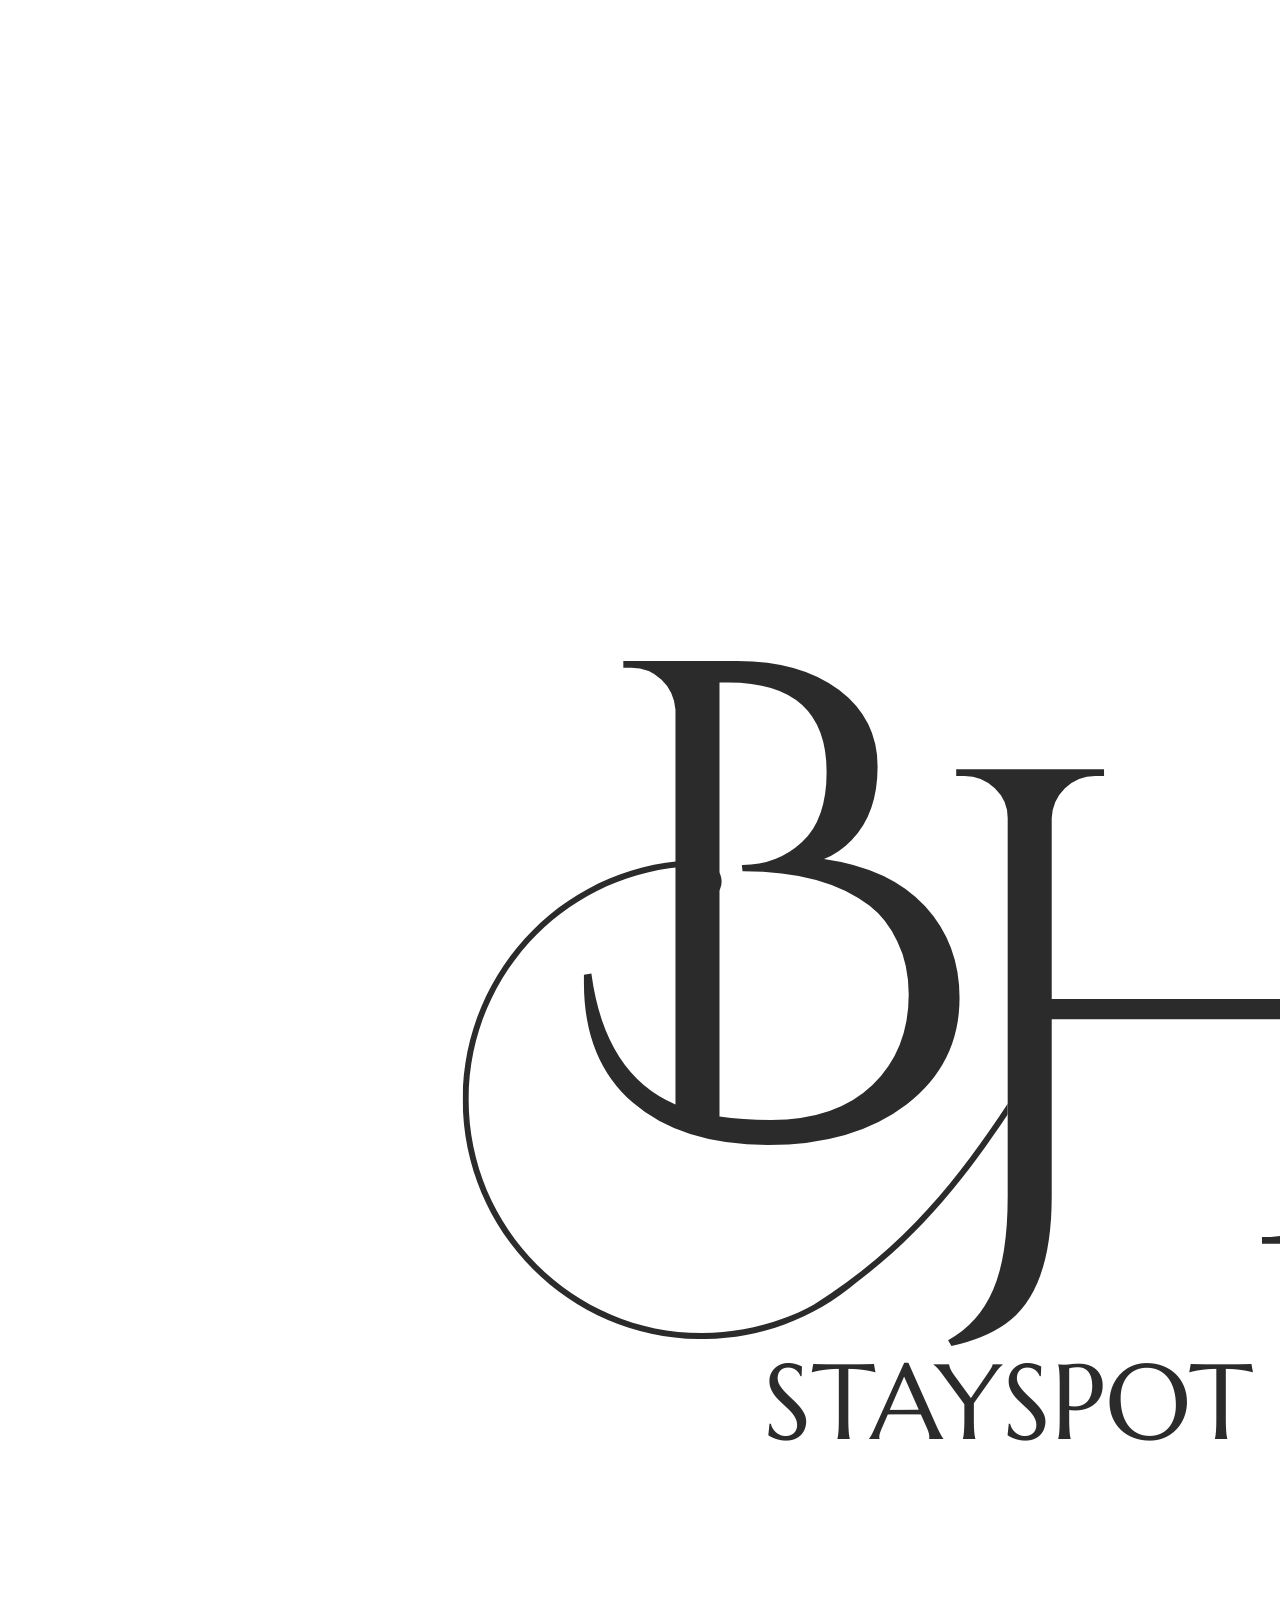
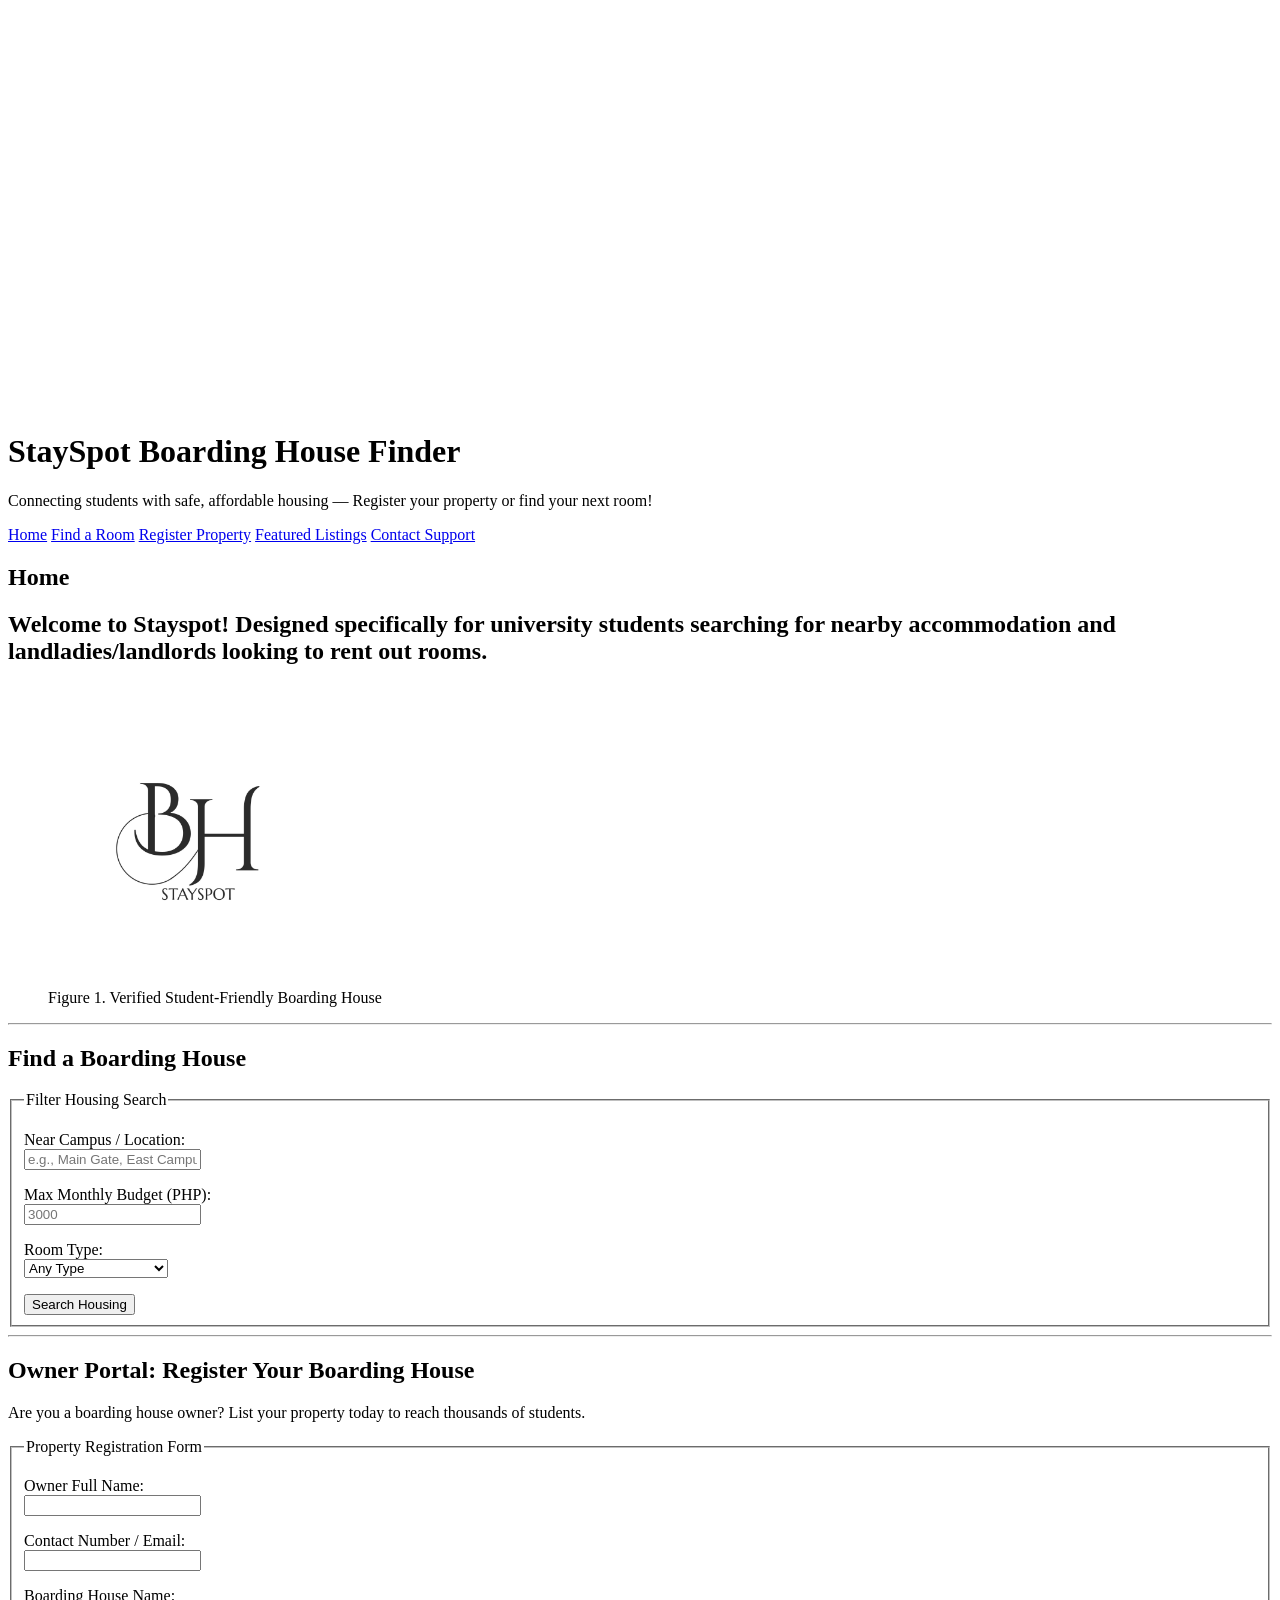
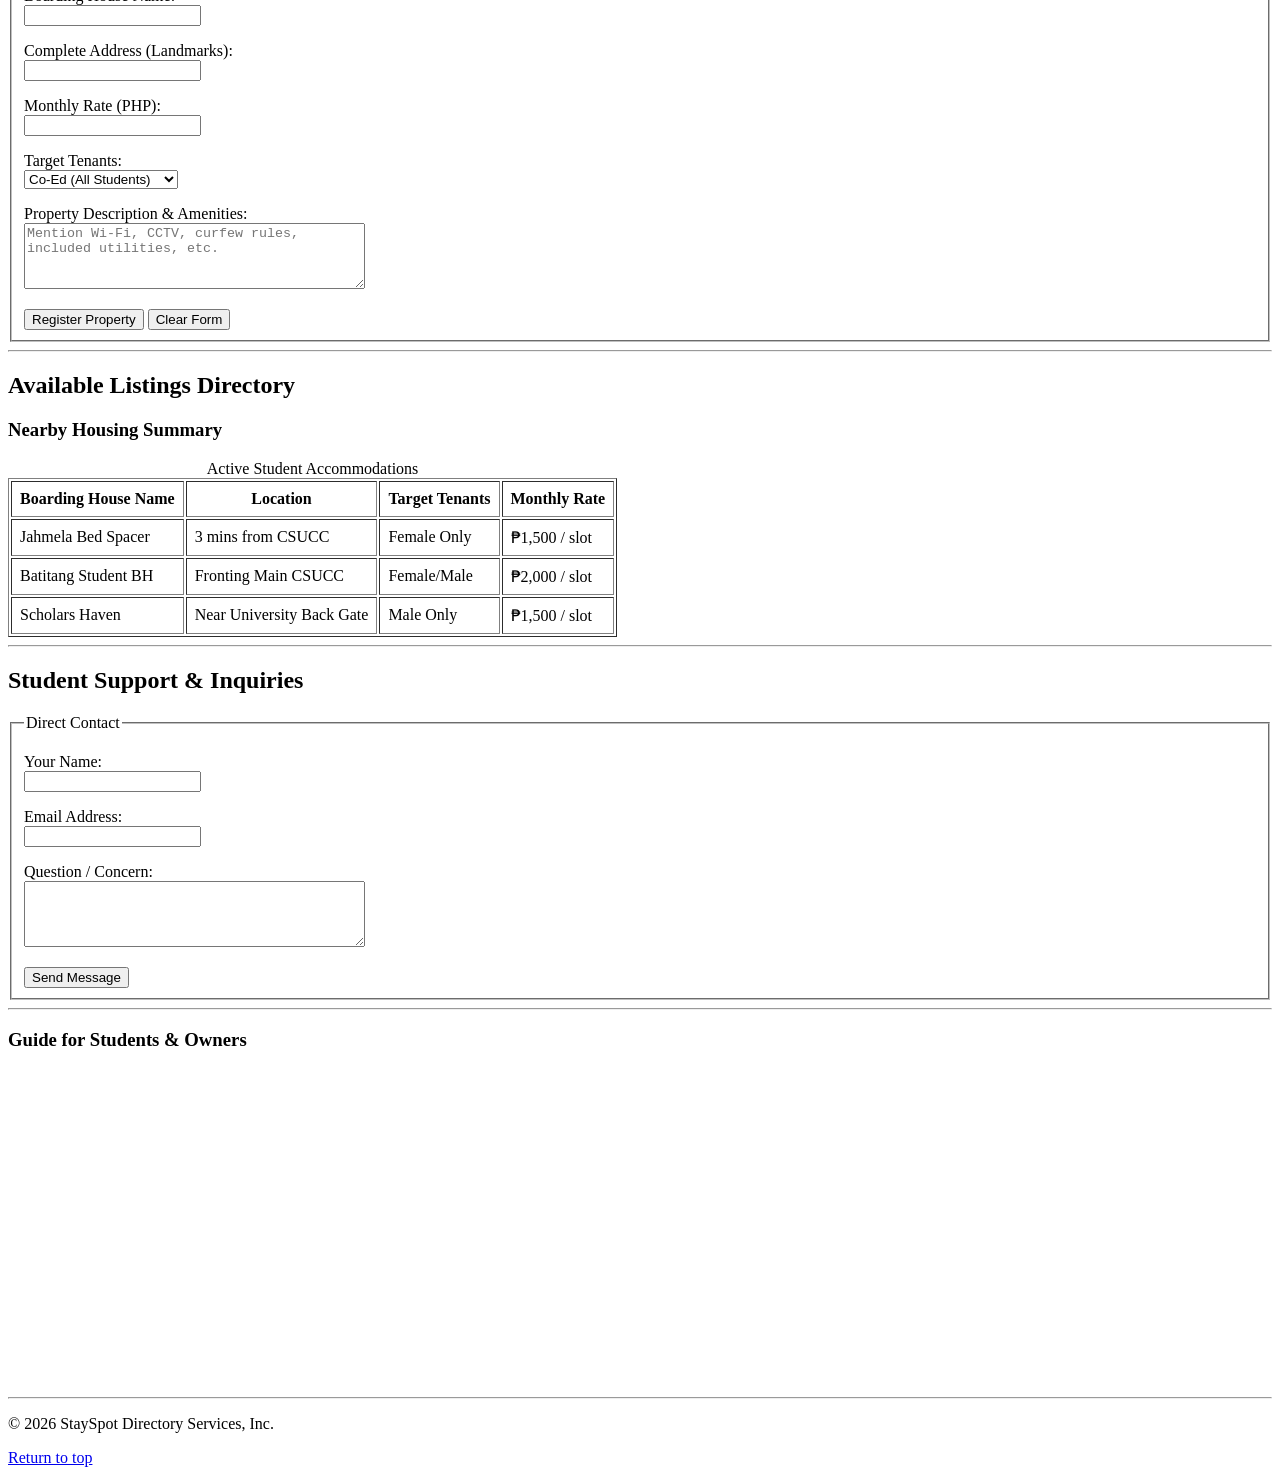
==== commit 8537e25c: "Update stylesheet link path in index.html" ====
--- a/index.html
+++ b/index.html
@@ -4,7 +4,7 @@
     <meta charset="UTF-8"> 
     <meta name="viewport" content="width=device-width, initial-scale=1.0">
     <title>StaySpot - Boarding House Finder</title> 
-    <link rel="stylesheet" href="styles.css">
+   <link rel="stylesheet" href="css/styles.css">
 </head>
 <body>
     <header>
